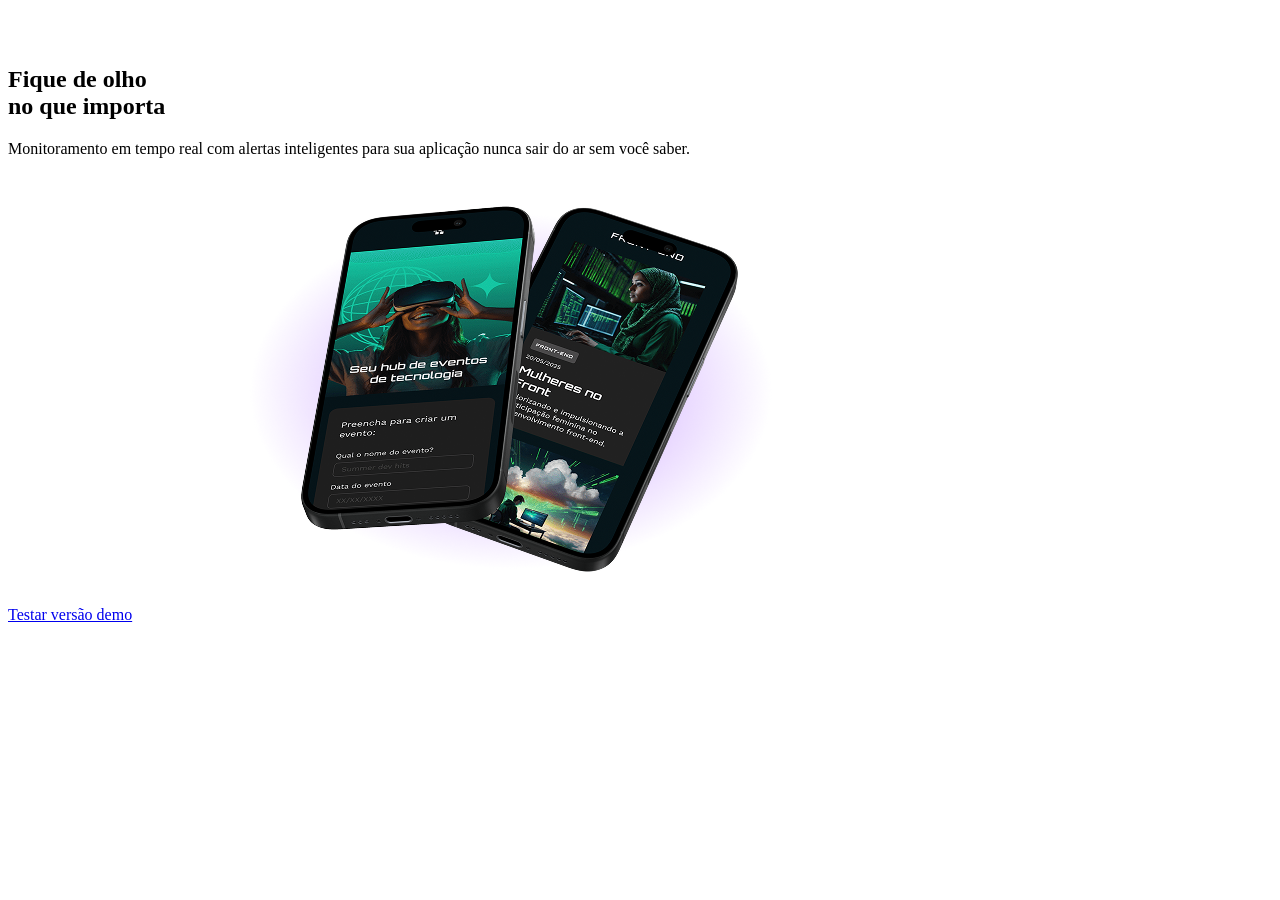
==== tecboard/index.html @ 99c872cc "Estrutura HTML de index." ====
<!DOCTYPE html>
<html lang="pt-br">
<head>
    <meta charset="UTF-8">
    <meta name="viewport" content="width=device-width, initial-scale=1.0">
    <title>Tecboard</title>
    <link rel="icon" href="favicon-tecboard-roxo.svg" type="image/svg+xml">
</head>
<body>
    <header>
        <img src="img/logo-tecboard-branco.png" alt="Logo Tecboard na cor branca">
    </header>
    <main>
        <section>
            <h1>
                <span>Fique de olho</span>
                <br>no que importa
            </h1>
            <p>Monitoramento em tempo real com alertas inteligentes para sua aplicação nunca sair do ar sem você saber.</p>
            <a href="#">Testar versão demo</a>
            <img src="img/celulares-sobrespostos-desktop.png" alt="Dois celulares sobrepostos, com a uma sombra roxa sobre eles">
        </section>
    </main>
</body>
</html>
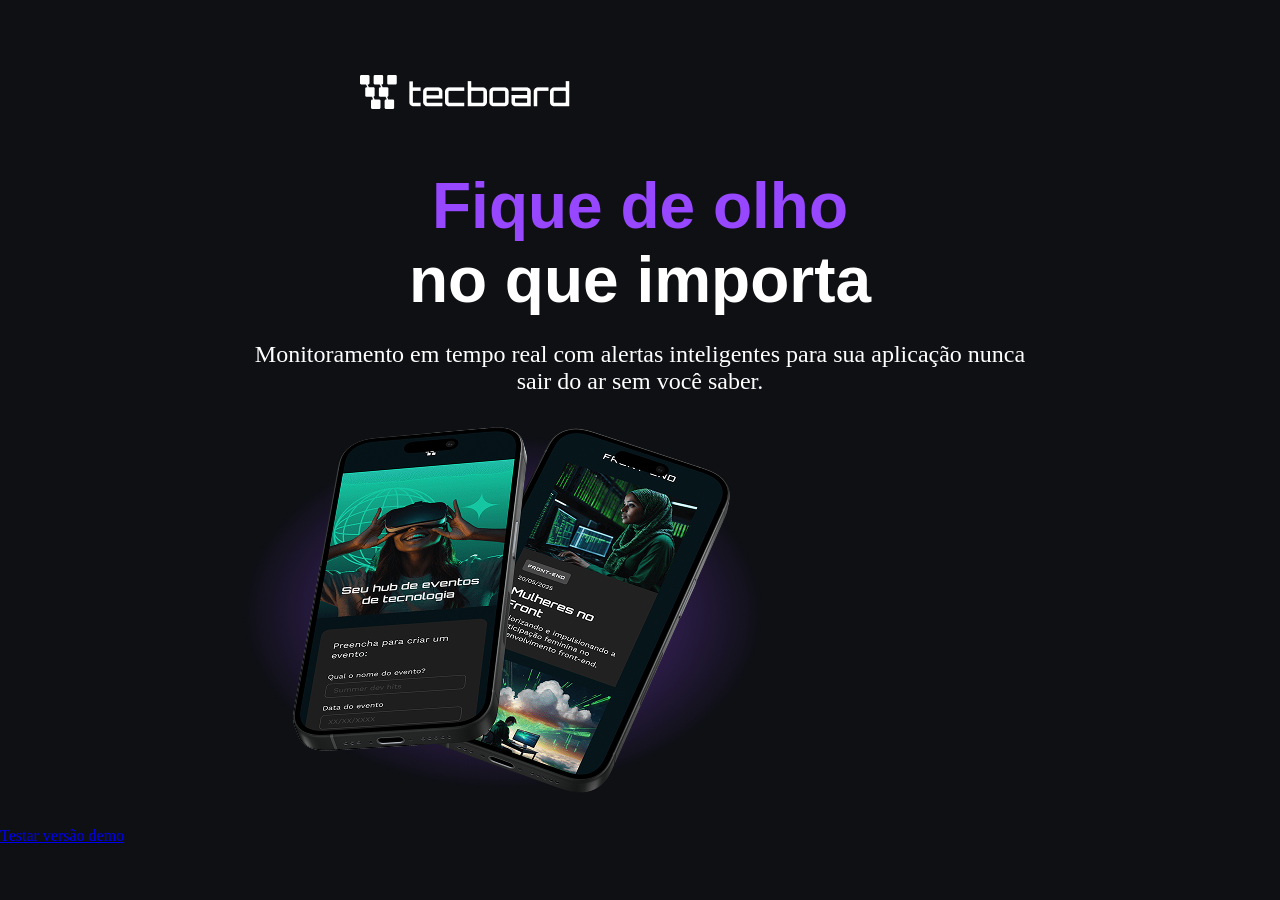
==== commit 230daf9f: "Estilização da página - 1" ====
--- a/tecboard/index.html
+++ b/tecboard/index.html
@@ -5,6 +5,7 @@
     <meta name="viewport" content="width=device-width, initial-scale=1.0">
     <title>Tecboard</title>
     <link rel="icon" href="favicon-tecboard-roxo.svg" type="image/svg+xml">
+    <link rel="stylesheet" href="css/style.css">
 </head>
 <body>
     <header>
--- a/tecboard/css/style.css
+++ b/tecboard/css/style.css
@@ -0,0 +1,35 @@
+/*Reset*/
+*{
+    margin: 0;
+    padding: 0;
+}
+
+/* Estilos Desktop */
+body {
+    background-color: #0e1014;
+    color: #FFF;
+}
+
+header img {
+    display: block;
+    margin: 75px 0 0 360px;
+}
+
+h1 {
+    font-size: 64px;
+   font-family: Impact, Haettenschweiler, 'Arial Narrow Bold', sans-serif;
+   text-align: center;
+   margin-top: 60px; 
+}
+
+h1 span{
+    color: #9747FF;
+
+}
+p {
+    font-family: Georgia, 'Times New Roman', Times, serif;
+    font-size: 24px;
+    text-align: center;
+    margin: 24px auto 0;
+    width: 792px;
+}
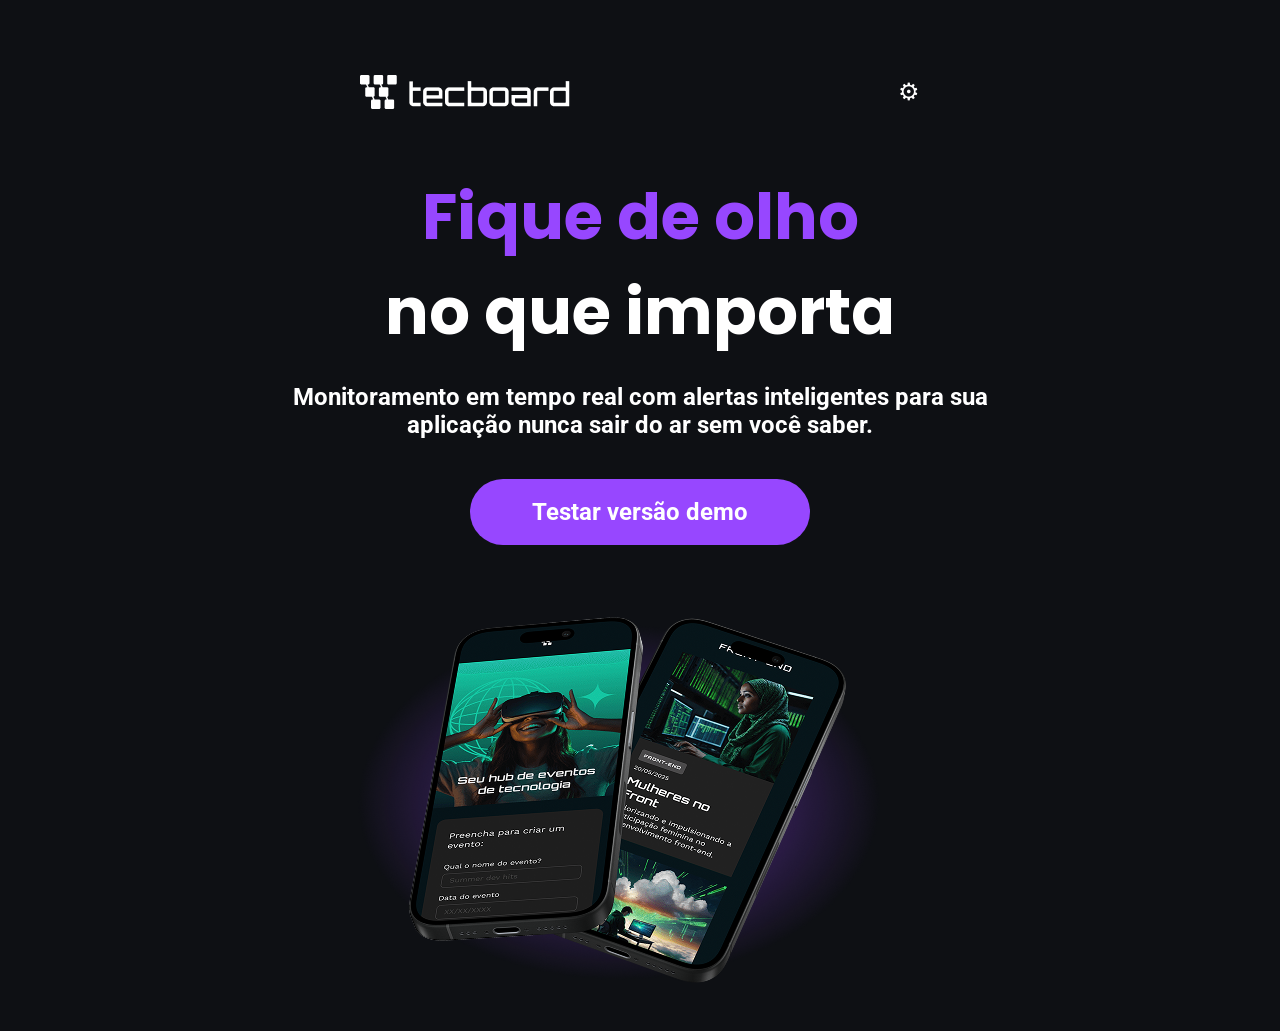
==== commit b5001608: "Botão para alterar tema" ====
--- a/tecboard/index.html
+++ b/tecboard/index.html
@@ -10,6 +10,7 @@
 <body>
     <header>
         <img src="img/logo-tecboard-branco.png" alt="Logo Tecboard na cor branca">
+        <span><title>"TROCAR TEMA"</title>⚙</span>
     </header>
     <main>
         <section>
--- a/tecboard/css/style.css
+++ b/tecboard/css/style.css
@@ -1,3 +1,18 @@
+@font-face {
+    font-family: "Poppins";
+    src: url("../fonts/Poppins-Bold.ttf") format(truetype);
+    font-weight: 700;
+    font-style: normal;
+    font-display: swap;
+}
+@font-face {
+    font-family: "Roboto";
+    src: url("../fonts/Roboto-Bold.ttf") format(truetype);
+    font-weight: 400;
+    font-style: normal;
+    font-display: swap;
+}
+
 /*Reset*/
 *{
     margin: 0;
@@ -10,14 +25,25 @@
     color: #FFF;
 }
 
+header{
+    display: flex;
+    justify-content: space-between;
+    align-items: center;
+    margin: 75px  360px 0;
+}
+
 header img {
-    display: block;
-    margin: 75px 0 0 360px;
+    display: block;  
+}
+
+header span{
+    font-size: 24px;
+    cursor: pointer;
 }
 
 h1 {
     font-size: 64px;
-   font-family: Impact, Haettenschweiler, 'Arial Narrow Bold', sans-serif;
+   font-family: "Poppins", sans-serif;
    text-align: center;
    margin-top: 60px; 
 }
@@ -27,9 +53,74 @@
 
 }
 p {
-    font-family: Georgia, 'Times New Roman', Times, serif;
+    font-family: "Roboto", sans-serif;
     font-size: 24px;
     text-align: center;
     margin: 24px auto 0;
     width: 792px;
-}+}
+
+a{
+    color: #FFF;
+    font-family: "Roboto", sans-serif;
+    font-size: 24px;
+    text-decoration: none;
+    background-color: #9747FF;
+    width: 340px;
+    height: 66px;
+    display: block;
+    text-align: center;
+    line-height: 66px;
+    border-radius: 36px;
+    margin: 40px auto;
+}
+
+a:hover{
+    background-color: #B233EB;
+    border: 2px solid #FFF;
+}
+
+section img {
+    display: block;
+    margin: 0 auto;
+    width: 792px;
+    height: 446px;
+}
+
+@media(max-width: 768px){
+    p{
+        width: 648px;
+        font-size: 20px;
+    }
+
+    header img{
+        margin: 65px 0 0 60px;
+    }
+}
+
+    @media(max-width: 375px){
+        
+        header img{
+            margin: 32px 0 0 16px;
+        }
+
+        h1{
+            font-size: 40px;
+        }
+
+        p{
+            font-size: 20px;
+            width: 340px;
+        }
+
+        a{
+            font-size: 20px;
+            width: 251px;
+        }
+
+        section img{
+            width: 340px;
+            height: 230px;
+        }
+
+    }
